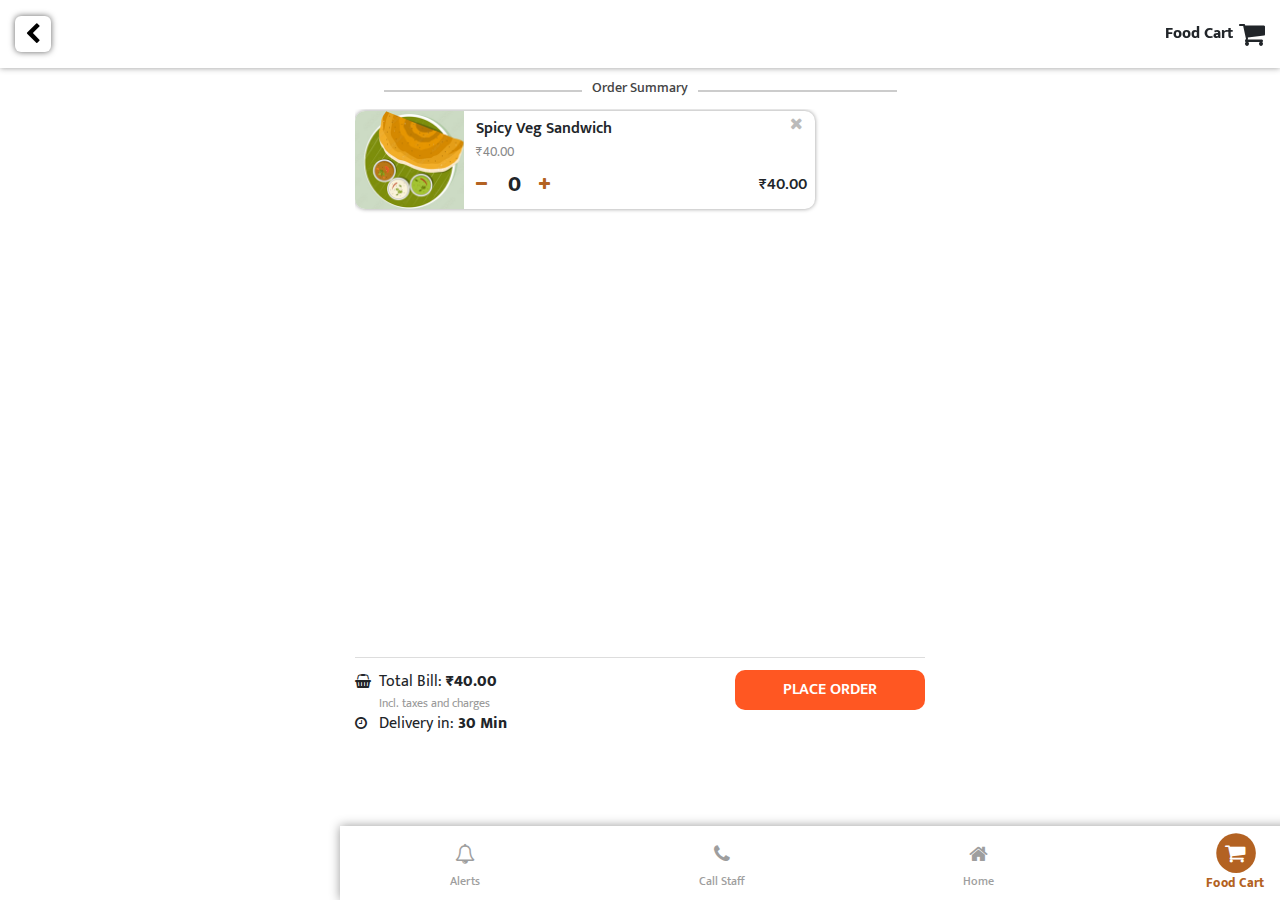
==== cart.html @ 24ba092a "Cart Page added" ====
<!DOCTYPE html>
<html lang="en">
<head>
	<title>Cart - Restaurant App</title>
	<meta charset="utf-8">
	<meta name="viewport" content="width=device-width, initial-scale=1">
	<link rel="stylesheet" href="https://cdn.jsdelivr.net/npm/bootstrap@4.6.2/dist/css/bootstrap.min.css">
	<link rel="stylesheet" href="https://cdnjs.cloudflare.com/ajax/libs/font-awesome/4.7.0/css/font-awesome.css" integrity="sha512-5A8nwdMOWrSz20fDsjczgUidUBR8liPYU+WymTZP1lmY9G6Oc7HlZv156XqnsgNUzTyMefFTcsFH/tnJE/+xBg==" crossorigin="anonymous" referrerpolicy="no-referrer" />
	<link rel="stylesheet" type="text/css" href="css/custom.css">
	<script src="https://cdn.jsdelivr.net/npm/jquery@3.7.1/dist/jquery.slim.min.js"></script>
	<script src="https://cdn.jsdelivr.net/npm/popper.js@1.16.1/dist/umd/popper.min.js"></script>
	<script src="https://cdn.jsdelivr.net/npm/bootstrap@4.6.2/dist/js/bootstrap.bundle.min.js"></script>
</head>
<body>
	<div class="page-wrap">

		<!-- Header Nav -->
		<section class="cart-header-nav">
			<div class="cart-header-nav-wrap">
				<div class="row">
					<div class="col"><a href="index.html" class="icon-btn"><i class="fa fa-chevron-left" aria-hidden="true"></i></a></div>
					<div class="col text-right">
						<p>Food Cart<i class="fa fa-shopping-cart" aria-hidden="true"></i></p>
					</div>
				</div>
			</div>
		</section>
		<!-- End of Header Nav -->

		<section class="order-summary">
			<div class="ord-summ-wrap">
				<div class="div-head">
				 	<h4 class="div-head-text"><span>Order Summary</span></h4>
				 </div>
				 <div class="ord-sum-list-wrap">
				 	<ul class="ord-sum-list">
				 		<li class="ord-sum-list-item">
				 			<div class="ord-sum-prod">
				 				<div class="row">
				 					<div class="col ord-prod-img-wrap">
				 						<img src="images/breakfast.jpg" class="ord-prod-img img-responsive">
				 					</div>
				 					<div class="col ord-prod-details">
				 						<div class="ord-prod-details-box">
				 							<p class="prod-detls-name">Spicy Veg Sandwich</p>
				 							<p class="prod-detls-price">₹<span>40.00</span></p>
				 							<div class="prod-detls-quan-wrap">
												<div class="row">
													<div class="col">
														<a href="#" class="prod-quan-minus"><i class="fa fa-minus" aria-hidden="true"></i></a>
													</div>
													<div class="col">
														<span class="prod-quantity-val">0</span>
													</div>
													<div class="col">
														<a href="#" class="prod-quan-plus"><i class="fa fa-plus" aria-hidden="true"></i></a>
													</div>
												</div>
											</div>
				 						</div>
				 					</div>
				 					<div class="col prod-detaila-cta">
				 						<a href="#" class="prod-detls-remove-btn"><i class="fa fa-times" aria-hidden="true"></i></a>
				 						<p class="prod-detls-quan-price">₹<span>40.00</span></p>
				 					</div>
				 				</div>
				 			</div>
				 		</li>
				 	</ul>
				 </div>
				 <div class="ord-bill-summary">
				 	<div class="row">
				 		<div class="col ord-bill-detls">
				 			<div class="row">
				 				<div class="col">
				 					<i class="fa fa-shopping-basket" aria-hidden="true"></i>
				 				</div>
				 				<div class="col grand-total-wrap">
				 					<p class="grand-bill">Total Bill: <strong>₹<span>40.00</span></strong></p>
				 					<p class="grand-bill-disclaimer">Incl. taxes and charges</p>
				 				</div>
				 			</div>
				 			<div class="row">
				 				<div class="col">
				 					<i class="fa fa-clock-o" aria-hidden="true"></i>
				 				</div>
				 				<div class="col grand-total-wrap">
				 					<p class="grand-bill">Delivery in: <strong><span>30</span> Min</strong></p>
				 				</div>
				 			</div>
				 		</div>
				 		<div class="col ord-place-btn-wrap text-right">
				 			<a href="#" class="place-order-btn primary-btn">Place Order</a>
				 		</div>
				 	</div>
				 </div>
			</div>
		</section>


		<section class="empty-cart displaynone">
			<div class="empty-cart-wrap">
				<img src="images/empty-plate.jpg" class="img-responsive">
				<p class="text-center">Seems you cart looks empty, Please find your favorite dish</p>
				<a href="#" class="primary-btn">Add Now</a>
			</div>
		</section>

		<!-- order place type modal -->
		<section id="order-place-modal" class="order-place-modal">
			<div class="order-place-type-wrap">
				<div class="row">
					<div class="col">
						<input type="radio" id="rdo-dine-in" name="order-place-type">
					</div>
					<div class="col">
						<label for="rdo-dine-in">Dine in</label>
					</div>
				</div>
				<div class="row">
					<div class="col">
						<input type="radio" id="rdo-takeaway" name="order-place-type">
					</div>
					<div class="col">
						<label for="rdo-takeaway">Take Away</label>
					</div>
				</div>
			</div>
		</section>
		<!-- End of order place type modal -->


		<!-- footer section -->
		<section class="fixed-footer">
			<div class="footer">
				<ul class="footer-nav">
					<li class="footer-nav-items"><a href="#"><div class="footer-nav-items-box"><i class="fa fa-bell-o" aria-hidden="true"></i><span>Alerts</span></div></a></li>
					<li class="footer-nav-items"><a href="#"><div class="footer-nav-items-box"><i class="fa fa-phone" aria-hidden="true"></i><span>Call Staff</span></div></a></li>
					<li class="footer-nav-items"><a href="#"><div class="footer-nav-items-box"><i class="fa fa-home" aria-hidden="true"></i><span>Home</span></div></a></li>
					<li class="footer-nav-items active"><a href="cart.html"><div class="footer-nav-items-box"><i class="fa fa-shopping-cart" aria-hidden="true"></i><span>Food Cart</span></div></a></li>
					<li class="footer-nav-items"><a href="#"><div class="footer-nav-items-box"><i class="fa fa-inr" aria-hidden="true"></i><span>Pay Bill</span></div></a></li>
				</ul>
			</div>
		</section>
		<!-- end of footer section -->

	</div>

	<script type="text/javascript">
		$('.place-order-btn').click(function(){
			$('#order-place-modal').addClass('modal-open');
		})
	</script>
</body>
</html>
---- css/custom.css ----
:root{
    --border-color: #6e6e6e;
    --input-border: #ccc;
}

@font-face {
    font-family: 'Mukta';
    src: url('fonts/Mukta-ExtraLight.eot');
    src: url('fonts/Mukta-ExtraLight.eot?#iefix') format('embedded-opentype'),
        url('fonts/Mukta-ExtraLight.woff2') format('woff2'),
        url('fonts/Mukta-ExtraLight.woff') format('woff'),
        url('fonts/Mukta-ExtraLight.ttf') format('truetype'),
        url('fonts/Mukta-ExtraLight.svg#Mukta-ExtraLight') format('svg');
    font-weight: 200;
    font-style: normal;
    font-display: swap;
}

@font-face {
    font-family: 'Mukta';
    src: url('fonts/Mukta-Bold.eot');
    src: url('fonts/Mukta-Bold.eot?#iefix') format('embedded-opentype'),
        url('fonts/Mukta-Bold.woff2') format('woff2'),
        url('fonts/Mukta-Bold.woff') format('woff'),
        url('fonts/Mukta-Bold.ttf') format('truetype'),
        url('fonts/Mukta-Bold.svg#Mukta-Bold') format('svg');
    font-weight: bold;
    font-style: normal;
    font-display: swap;
}

@font-face {
    font-family: 'Mukta';
    src: url('fonts/Mukta-ExtraBold.eot');
    src: url('fonts/Mukta-ExtraBold.eot?#iefix') format('embedded-opentype'),
        url('fonts/Mukta-ExtraBold.woff2') format('woff2'),
        url('fonts/Mukta-ExtraBold.woff') format('woff'),
        url('fonts/Mukta-ExtraBold.ttf') format('truetype'),
        url('fonts/Mukta-ExtraBold.svg#Mukta-ExtraBold') format('svg');
    font-weight: bold;
    font-style: normal;
    font-display: swap;
}

@font-face {
    font-family: 'Mukta';
    src: url('fonts/Mukta-Regular.eot');
    src: url('fonts/Mukta-Regular.eot?#iefix') format('embedded-opentype'),
        url('fonts/Mukta-Regular.woff2') format('woff2'),
        url('fonts/Mukta-Regular.woff') format('woff'),
        url('fonts/Mukta-Regular.ttf') format('truetype'),
        url('fonts/Mukta-Regular.svg#Mukta-Regular') format('svg');
    font-weight: normal;
    font-style: normal;
    font-display: swap;
}

@font-face {
    font-family: 'Mukta';
    src: url('fonts/Mukta-Light.eot');
    src: url('fonts/Mukta-Light.eot?#iefix') format('embedded-opentype'),
        url('fonts/Mukta-Light.woff2') format('woff2'),
        url('fonts/Mukta-Light.woff') format('woff'),
        url('fonts/Mukta-Light.ttf') format('truetype'),
        url('fonts/Mukta-Light.svg#Mukta-Light') format('svg');
    font-weight: 300;
    font-style: normal;
    font-display: swap;
}

@font-face {
    font-family: 'Mukta';
    src: url('fonts/Mukta-Medium.eot');
    src: url('fonts/Mukta-Medium.eot?#iefix') format('embedded-opentype'),
        url('fonts/Mukta-Medium.woff2') format('woff2'),
        url('fonts/Mukta-Medium.woff') format('woff'),
        url('fonts/Mukta-Medium.ttf') format('truetype'),
        url('fonts/Mukta-Medium.svg#Mukta-Medium') format('svg');
    font-weight: 500;
    font-style: normal;
    font-display: swap;
}

@font-face {
    font-family: 'Mukta';
    src: url('fonts/Mukta-SemiBold.eot');
    src: url('fonts/Mukta-SemiBold.eot?#iefix') format('embedded-opentype'),
        url('fonts/Mukta-SemiBold.woff2') format('woff2'),
        url('fonts/Mukta-SemiBold.woff') format('woff'),
        url('fonts/Mukta-SemiBold.ttf') format('truetype'),
        url('fonts/Mukta-SemiBold.svg#Mukta-SemiBold') format('svg');
    font-weight: 600;
    font-style: normal;
    font-display: swap;
}

* {
    font-family: 'Mukta';
}
a, a:hover, a:active, a:focus {
    text-decoration: none;
}
.row {
    margin: 0;
}
input[type="text"] {
    width: 100%;
    border-radius: 12px;
    border: 1px solid var(--input-border);
    padding: 8px;
}
.page-wrap {
    max-width: 600px;
    margin: 0 auto;
    margin-bottom: 80px;
}
.header-nav {
    padding: 12px;
}
.welcome-text h5 {
    margin: 0px;
    font-size: 16px;
}
.search-box {
    padding: 0px 12px;
    position: relative;
}
.search-box i {
    position: absolute;
    top: 8px;
    right: 28px;
    font-size: 22px;
    color: #666;
}
section.banner-section {
    position: relative;
}
section.header {
    position: absolute;
    top: 0px;
    z-index: 99;
    color: #fff;
    width: 100%;
}
.img-responsive {
    width: 100%;
}
.banner-img-wrap {
    border-radius: 0px 0px 10px 10px;
    overflow: hidden;
}
.welcome-msg-wrap {
    margin: 40px 0px 18px 0px;
    padding: 0px 18px;
}
a.welcome-cta {
    background: #fff;
    color: #3e0d02;
    padding: 4px 18px;
    text-transform: uppercase;
    border-radius: 8px;
    font-size: 16px;
    font-weight: bold;
    position: relative;
    top: 8px;
}
section.seasonal-offers {
    margin-top: 18px;
    position: relative;
}
h4.div-head-text {
    text-align: center;
    margin: 0px;
    position: relative;
    font-size: 14px;
    color: #444;
}
h4.div-head-text::before {
    content: '';
    width: 90%;
    height: 1px;
    display: block;
    border-top: 2px solid #ccc;
    left: 5%;
    position: absolute;
    top: 10px;
    z-index: 1;
}
h4.div-head-text span {
    z-index: 9;
    position: relative;
    background: #fff;
    padding: 0px 10px;
}
ul.product-list {
    display: block;
    margin: 20px 16px;
    padding: 0px;
    width: calc(100% - 32px);
    text-wrap: nowrap;
    overflow-x: auto;
    overflow-y: hidden;
}
li.product-list-items {
    width: 40% !important;
    display: inline-block !important;
    margin-right: 10px;
    border-radius: 8px;
    overflow: hidden;
    box-shadow: 0px 0px 4px #aaa;
}
li.product-list-items:last-child {
    margin-right: 0px;
}
.products-box {
    position: relative;
}
img.product-list-img {
    width: 100%;
}
p.offer-value {
    position: absolute;
    bottom: 0px;
    margin: 0px;
    padding: 4px 8px;
    color: #fff;
    width: 100%;
    text-align: center;
    background: rgb(51,51,51);
    background: linear-gradient(180deg, rgba(51,51,51,0.9108893557422969) 0%, rgba(232,117,26,1) 100%);
    font-size: 14px;
}
p.product-sessions {
    text-align: center;
    margin: 0px;
    padding: 6px;
}

section.fixed-footer {
    position: fixed;
    bottom: 0;
    z-index: 999;
    background: #fff;
    width: 100%;
}

ul.footer-nav {
    display: flex;
    margin: 0px;
    padding: 0px;
    flex-wrap: wrap;
    gap: 8px;
    padding: 10px 0px;
    box-shadow: 0px 0px 10px #999;
}

li.footer-nav-items {
    width: calc(20% - 7px);
    list-style: none;
}

.footer-nav-items-box span {
    display: block;
    font-size: 12px;
    color: #9e9e9e;
    font-weight: 500;
}

.footer-nav-items-box {
    text-align: center;
}

.footer-nav-items-box i {
    font-size: 20px;
    color: #9e9e9e;
    padding: 8px;
}

li.footer-nav-items.active {
    scale: 1.1;
}

li.footer-nav-items.active span {
    color: #b36222;
    font-weight: 700;
}

li.footer-nav-items.active i {
    background: #b36222;
    color: #fff;
    border-radius: 50%;
    display: block;
    width: 36px;
    height: 36px;
    margin: 0 auto;
}

.pro-cate-head h4 {
    font-size: 18px;
    margin: 0px;
}

.pro-cate-head i {
    font-size: 20px;
}

.pro-cate-head .row {
    align-items: center;
}

.product-cate-wrap {
    padding: 10px 4px;
    width: 100%;
    background: #fff;
}

.main-menu-products {
    display: flex;
    flex-wrap: wrap;
    gap: 12px;
    background: #eee;
}

ul.main-menu-product-list {
    padding: 0px;
    margin: 10px 12px;
    width: calc(100% - 24px);
    display: flex;
    flex-wrap: wrap;
    justify-content: space-between;
    gap: 16px;
}

li.main-menu-product-list-items {
    list-style: none;
    width: calc(50% - 12px);
    border-radius: 8px;
    box-shadow: 0px 0px 5px #999;
    position: relative;
}

h5.product-name {
    padding: 8px 8px 0px 8px;
    margin: 0px;
    font-size: 16px;
}

p.product-price {
    padding: 0px 8px 0px 8px;
    margin: 0px;
    font-size: 14px;
    color: #888;
}

.mm-prod-box i {
    position: absolute;
    bottom: 0px;
    right: 0px;
    padding: 10px 6px 6px 12px;
    background: #b36222;
    color: #fff;
    border-top-left-radius: 20px;
}

.main-menu-products-wrap{
    display: none;
    transition-delay: 3s;
}

.product-cate-wrap.cate-open .main-menu-products-wrap{
    display: initial;
    transition-delay: 3s;
}

.product-cate-wrap.cate-open .pro-cate-head i {
    scale: -1;
}

section.product-banner {
    position: relative;
}

.subpage-header-nav {
    position: absolute;
    top: 32px;
    width: 100%;
}

a.icon-btn {
    background: #fff;
    width: 36px;
    height: 36px;
    display: flex;
    align-items: center;
    justify-content: center;
    border-radius: 6px;
    box-shadow: 0px 0px 6px #636363;
}

a.icon-btn i {
    color: #000;
    font-size: 22px;
}

p.rating-badge {
    position: absolute;
    right: 0px;
    background: #fff;
    padding: 4px 8px;
    border-radius: 6px 0px 0px 6px;
    font-size: 16px;
    font-weight: 700;
}

p.rating-badge i {
    color: #cf9e09;
    font-size: 16px;
}

section.product-details-wrap {
    position: relative;
    background: #fff;
    bottom: 30px;
    border-radius: 15px 15px 0px 0px;
    padding: 16px 0px;
}

h5.product-name {}

.product-details h5.product-name {
    font-size: 22px;
    padding: 0px;
}

.product-head .col:first-child {display: flex !important;flex: 3;}

.product-head .col:last-child {
    display: flex;
    flex: 1;
    justify-content: flex-end;
}

.product-head .row {
    justify-content: space-between;
    align-items: center;
    padding-top: 16px;
}

.product-price {
    font-weight: 700;
    font-size: 22px;
}

.product-options, .product-extras {
    margin: 15px;
    border-top: 1px solid #ddd;
    padding-top: 12px;
}

p.prod-sub-heading {
    font-size: 12px;
    color: #999;
    margin-bottom: 2px;
}

ul.prod-opt-list {
    margin: 0px;
    padding: 0px;
    list-style: none;
    width: 100%;
    display: flex;
    flex-wrap: wrap;
    gap: 12px;
}

li.prod-opt-list-items {
    width: calc((100% /3) - 8px);
}

li.prod-opt-list-items a {
    font-size: 12px;
    text-align: center;
    display: block;
    border: 1px solid #ddd;
    padding: 6px 4px;
    border-radius: 6px;
    color: #666;
    font-weight: 700;
}

.footer-btn-wrap {
    position: fixed;
    bottom: 16px;
    width: calc(100% - 32px);
    left: 16px;
}

.primary-btn {
    background: #FF5722;
    padding: 8px;
    text-align: center;
    border-radius: 10px;
    display: block;
    color: #fff;
    font-weight: 600;
    text-transform: uppercase;
}

.footer-btn-wrap a {
    background: #FF5722;
    padding: 8px;
    text-align: center;
    border-radius: 10px;
    display: block;
    color: #fff;
    font-weight: 600;
    text-transform: uppercase;
}

li.prod-opt-list-items a.active {
    background: #e9ca6d;
    color: #222;
    border-color: #e9ca6d;
}

ul::-webkit-scrollbar {
  display: none;
}

.prod-quantity-wrap {
    position: absolute;
    top: -26px;
    width: 100%;
    text-align: center;
}

.prod-quantity-wrap .row {
    max-width: 160px;
    margin: 0 auto;
    background: #e9ca6d;
    padding: 0px 4px;
    border-radius: 20px;
    align-items: center;
}

.prod-quantity-wrap i {
    font-size: 14px;
    color: #000;
}

span.prod-quantity-val {
    font-size: 32px;
    font-weight: 700;
}

.prod-ingredient {
    border-top: 1px solid #ddd;
    border-bottom: 1px solid #ddd;
    margin: 0px 15px;
    padding: 12px 0px;
}

.prod-ingred-head p {
    margin: 0px;
    font-size: 16px;
    font-weight: 700;
}

.prod-ingred-head .col {
    padding: 0px;
}

.prod-ingred-text p {
    font-size: 13px;
    margin-bottom: 4px;
    text-align: justify;
    padding: 3px 0px;
}

.prod-ingred-text {
    padding: 6px 0px;
    display: none;
}

.prod-ingredient.ingred-open .prod-ingred-text {
    display: initial;
}

.prod-ingredient.ingred-open .fa-caret-down {
    scale: -1;
}

.cart-header-nav-wrap {
    padding: 16px 0px;
    box-shadow: 0px 0px 6px #999;
}

section.cart-header-nav .row {
    align-items: center;
}

section.cart-header-nav p {
    margin: auto;
    font-size: 16px;
    font-weight: 700;
    display: flex;
    justify-content: flex-end;
    align-items: center;
}

section.cart-header-nav p i.fa-shopping-cart {
    font-size: 28px;
    padding-left: 6px;
}

section.cart-header-nav {
    position: fixed;
    width: 100%;
    top: 0px;
    left: 0px;
}

section.empty-cart,
.order-summary {
    margin: 80px 15px 0px 15px;  
}

.displaynone {
    display: none;
}

.empty-cart-wrap img {
    width: 50%;
    margin: 0 auto;
    display: block;
    opacity: .3;
}

.ord-sum-list-wrap {
    margin-top: 12px;
}

ul.ord-sum-list {
    padding: 0px;
    margin: 0px;
    list-style: none;
    display: flex;
    flex-wrap: wrap;
    gap: 12px;
}

ul.ord-sum-list {}

li.ord-sum-list-item {
    box-shadow: 0px 0px 4px #999;
    border-radius: 10px;
    overflow: hidden;
}

li.ord-sum-list-item .col {
    padding: 0px;
    display: flex;
    position: relative;
}

li.ord-sum-list-item .col {}

.ord-prod-img-wrap img {
    object-fit: cover;
}

.prod-detaila-cta {
    flex: 1;
}

.ord-prod-details {
    flex: 2;
    padding: 8px 12px !important;
}

.ord-prod-img-wrap {
    flex: 1;
}

p.prod-detls-name {
    margin: 0;
    font-size: 16px;
    font-weight: 600;
    line-height: 20px;
}

p.prod-detls-price {
    margin: 0px;
    font-size: 13px;
    color: #888;
    padding-top: 4px;
}

.prod-detls-quan-wrap span.prod-quantity-val {
    font-size: 22px;
}

.prod-detls-quan-wrap .row {
    align-items: center;
    max-width: 95px;
}

.prod-detls-quan-wrap .row a {
    color: #b36222;
    font-size: 14px;
}

a.prod-detls-remove-btn {
    position: absolute;
    top: 2px;
    right: 12px;
    font-size: 16px;
    color: #bbb;
}

p.prod-detls-quan-price {
    position: absolute;
    bottom: 0px;
    right: 8px;
    margin-bottom: 12px;
    font-size: 16px;
    font-weight: 600;
}

.prod-detls-quan-wrap {
    margin-top: 6px;
}

.ord-sum-list-wrap {
    height: 61vh;
    overflow-y: auto;
    padding: 2px 4px 4px 0px;
    margin-bottom: 12px;
    border-bottom: 1px solid #ddd;
}

.ord-bill-detls {
    padding: 0px;
    flex: 2;
}

.ord-bill-detls .col {
    padding: 0px;
}

.ord-bill-detls .col:first-child {
    width: 10px !important;
    max-width: 24px !important;
}

p.grand-bill {
    margin-bottom: 0px;
    font-size: 16px;
}

p.grand-bill-disclaimer {
    color: #999;
    font-size: 12px;
    margin: 0px;
}

.ord-place-btn-wrap {
    padding: 0px;
}

.ord-bill-detls i.fa {
    font-size: 14px;
}

a.primary-btn:hover,a.primary-btn:focus, a.primary-btn:active {
    color: #fff;
}

section.order-place-modal {
    position: fixed;
    top: 0px;
    left: 0px;
    width: 100%;
    height: 100%;
    background: rgb(0 0 0 / 90%);
    z-index: 9999;
    align-items: flex-end;
    flex-wrap: wrap;
    display: none;
}

.modal-open {
    display: flex !important;
}

.order-place-type-wrap {
    width: 100%;
    background: #fff;
    margin: 16px;
    border-radius: 10px;
    padding: 12px;
}

.order-place-type-wrap .col:first-child {
    max-width: 28px;
}

.order-place-type-wrap input {
    scale: 1.5;
}

.order-place-type-wrap label {
    margin: 0px;
    padding: 10px;
    font-size: 22px;
}

.order-place-type-wrap .row {
    align-items: center;
}
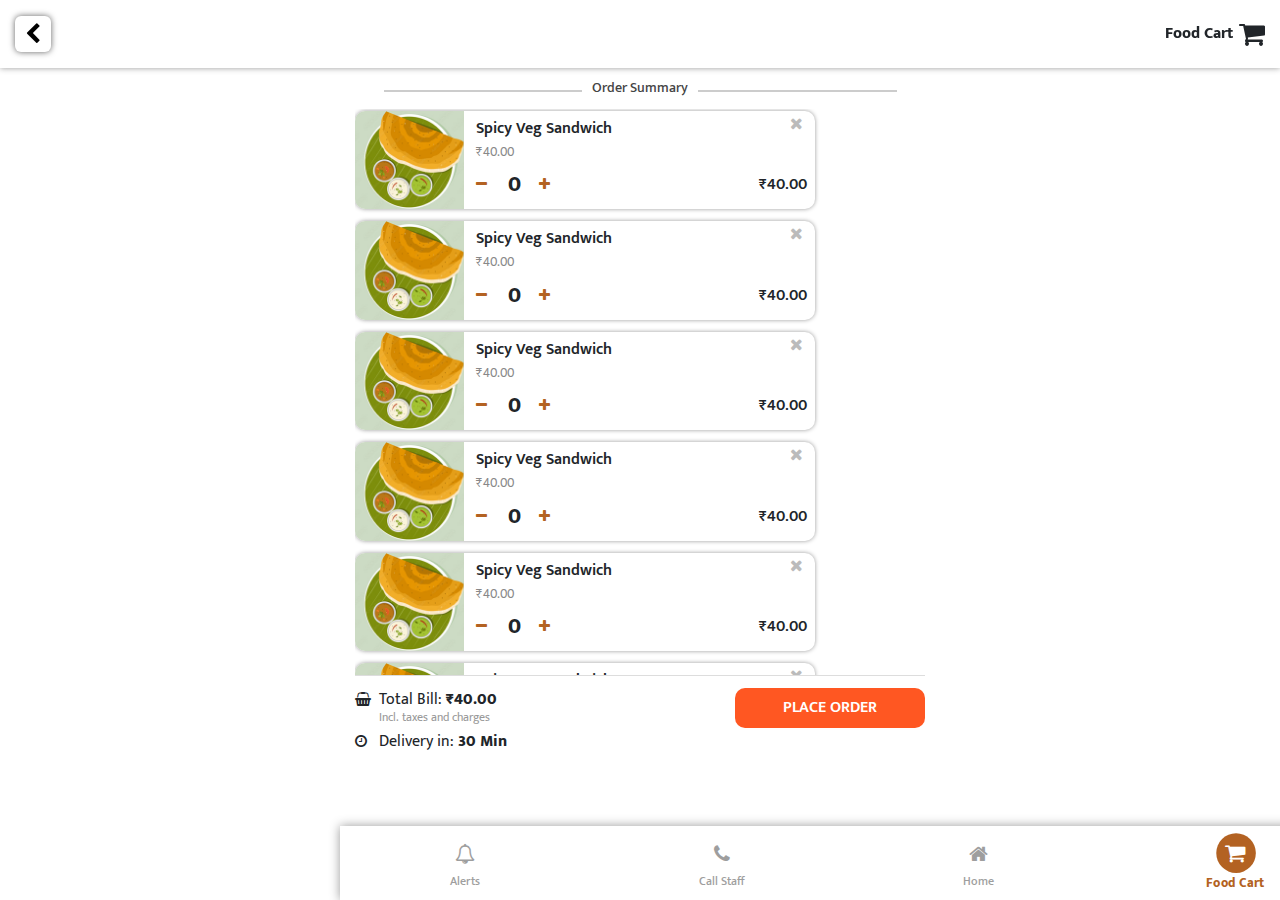
==== commit ce689adc: "Cart Page Changes" ====
--- a/cart.html
+++ b/cart.html
@@ -66,6 +66,171 @@
 				 				</div>
 				 			</div>
 				 		</li>
+
+				 		<li class="ord-sum-list-item">
+				 			<div class="ord-sum-prod">
+				 				<div class="row">
+				 					<div class="col ord-prod-img-wrap">
+				 						<img src="images/breakfast.jpg" class="ord-prod-img img-responsive">
+				 					</div>
+				 					<div class="col ord-prod-details">
+				 						<div class="ord-prod-details-box">
+				 							<p class="prod-detls-name">Spicy Veg Sandwich</p>
+				 							<p class="prod-detls-price">₹<span>40.00</span></p>
+				 							<div class="prod-detls-quan-wrap">
+												<div class="row">
+													<div class="col">
+														<a href="#" class="prod-quan-minus"><i class="fa fa-minus" aria-hidden="true"></i></a>
+													</div>
+													<div class="col">
+														<span class="prod-quantity-val">0</span>
+													</div>
+													<div class="col">
+														<a href="#" class="prod-quan-plus"><i class="fa fa-plus" aria-hidden="true"></i></a>
+													</div>
+												</div>
+											</div>
+				 						</div>
+				 					</div>
+				 					<div class="col prod-detaila-cta">
+				 						<a href="#" class="prod-detls-remove-btn"><i class="fa fa-times" aria-hidden="true"></i></a>
+				 						<p class="prod-detls-quan-price">₹<span>40.00</span></p>
+				 					</div>
+				 				</div>
+				 			</div>
+				 		</li>
+
+				 		<li class="ord-sum-list-item">
+				 			<div class="ord-sum-prod">
+				 				<div class="row">
+				 					<div class="col ord-prod-img-wrap">
+				 						<img src="images/breakfast.jpg" class="ord-prod-img img-responsive">
+				 					</div>
+				 					<div class="col ord-prod-details">
+				 						<div class="ord-prod-details-box">
+				 							<p class="prod-detls-name">Spicy Veg Sandwich</p>
+				 							<p class="prod-detls-price">₹<span>40.00</span></p>
+				 							<div class="prod-detls-quan-wrap">
+												<div class="row">
+													<div class="col">
+														<a href="#" class="prod-quan-minus"><i class="fa fa-minus" aria-hidden="true"></i></a>
+													</div>
+													<div class="col">
+														<span class="prod-quantity-val">0</span>
+													</div>
+													<div class="col">
+														<a href="#" class="prod-quan-plus"><i class="fa fa-plus" aria-hidden="true"></i></a>
+													</div>
+												</div>
+											</div>
+				 						</div>
+				 					</div>
+				 					<div class="col prod-detaila-cta">
+				 						<a href="#" class="prod-detls-remove-btn"><i class="fa fa-times" aria-hidden="true"></i></a>
+				 						<p class="prod-detls-quan-price">₹<span>40.00</span></p>
+				 					</div>
+				 				</div>
+				 			</div>
+				 		</li>
+
+				 		<li class="ord-sum-list-item">
+				 			<div class="ord-sum-prod">
+				 				<div class="row">
+				 					<div class="col ord-prod-img-wrap">
+				 						<img src="images/breakfast.jpg" class="ord-prod-img img-responsive">
+				 					</div>
+				 					<div class="col ord-prod-details">
+				 						<div class="ord-prod-details-box">
+				 							<p class="prod-detls-name">Spicy Veg Sandwich</p>
+				 							<p class="prod-detls-price">₹<span>40.00</span></p>
+				 							<div class="prod-detls-quan-wrap">
+												<div class="row">
+													<div class="col">
+														<a href="#" class="prod-quan-minus"><i class="fa fa-minus" aria-hidden="true"></i></a>
+													</div>
+													<div class="col">
+														<span class="prod-quantity-val">0</span>
+													</div>
+													<div class="col">
+														<a href="#" class="prod-quan-plus"><i class="fa fa-plus" aria-hidden="true"></i></a>
+													</div>
+												</div>
+											</div>
+				 						</div>
+				 					</div>
+				 					<div class="col prod-detaila-cta">
+				 						<a href="#" class="prod-detls-remove-btn"><i class="fa fa-times" aria-hidden="true"></i></a>
+				 						<p class="prod-detls-quan-price">₹<span>40.00</span></p>
+				 					</div>
+				 				</div>
+				 			</div>
+				 		</li>
+
+				 		<li class="ord-sum-list-item">
+				 			<div class="ord-sum-prod">
+				 				<div class="row">
+				 					<div class="col ord-prod-img-wrap">
+				 						<img src="images/breakfast.jpg" class="ord-prod-img img-responsive">
+				 					</div>
+				 					<div class="col ord-prod-details">
+				 						<div class="ord-prod-details-box">
+				 							<p class="prod-detls-name">Spicy Veg Sandwich</p>
+				 							<p class="prod-detls-price">₹<span>40.00</span></p>
+				 							<div class="prod-detls-quan-wrap">
+												<div class="row">
+													<div class="col">
+														<a href="#" class="prod-quan-minus"><i class="fa fa-minus" aria-hidden="true"></i></a>
+													</div>
+													<div class="col">
+														<span class="prod-quantity-val">0</span>
+													</div>
+													<div class="col">
+														<a href="#" class="prod-quan-plus"><i class="fa fa-plus" aria-hidden="true"></i></a>
+													</div>
+												</div>
+											</div>
+				 						</div>
+				 					</div>
+				 					<div class="col prod-detaila-cta">
+				 						<a href="#" class="prod-detls-remove-btn"><i class="fa fa-times" aria-hidden="true"></i></a>
+				 						<p class="prod-detls-quan-price">₹<span>40.00</span></p>
+				 					</div>
+				 				</div>
+				 			</div>
+				 		</li>
+
+				 		<li class="ord-sum-list-item">
+				 			<div class="ord-sum-prod">
+				 				<div class="row">
+				 					<div class="col ord-prod-img-wrap">
+				 						<img src="images/breakfast.jpg" class="ord-prod-img img-responsive">
+				 					</div>
+				 					<div class="col ord-prod-details">
+				 						<div class="ord-prod-details-box">
+				 							<p class="prod-detls-name">Spicy Veg Sandwich</p>
+				 							<p class="prod-detls-price">₹<span>40.00</span></p>
+				 							<div class="prod-detls-quan-wrap">
+												<div class="row">
+													<div class="col">
+														<a href="#" class="prod-quan-minus"><i class="fa fa-minus" aria-hidden="true"></i></a>
+													</div>
+													<div class="col">
+														<span class="prod-quantity-val">0</span>
+													</div>
+													<div class="col">
+														<a href="#" class="prod-quan-plus"><i class="fa fa-plus" aria-hidden="true"></i></a>
+													</div>
+												</div>
+											</div>
+				 						</div>
+				 					</div>
+				 					<div class="col prod-detaila-cta">
+				 						<a href="#" class="prod-detls-remove-btn"><i class="fa fa-times" aria-hidden="true"></i></a>
+				 						<p class="prod-detls-quan-price">₹<span>40.00</span></p>
+				 					</div>
+				 				</div>
+				 			</div>
+				 		</li>
 				 	</ul>
 				 </div>
 				 <div class="ord-bill-summary">
--- a/css/custom.css
+++ b/css/custom.css
@@ -733,7 +733,7 @@
 }
 
 .ord-sum-list-wrap {
-    height: 61vh;
+    height: 63vh;
     overflow-y: auto;
     padding: 2px 4px 4px 0px;
     margin-bottom: 12px;
@@ -763,6 +763,8 @@
     color: #999;
     font-size: 12px;
     margin: 0px;
+    position: relative;
+    bottom: 4px;
 }
 
 .ord-place-btn-wrap {
